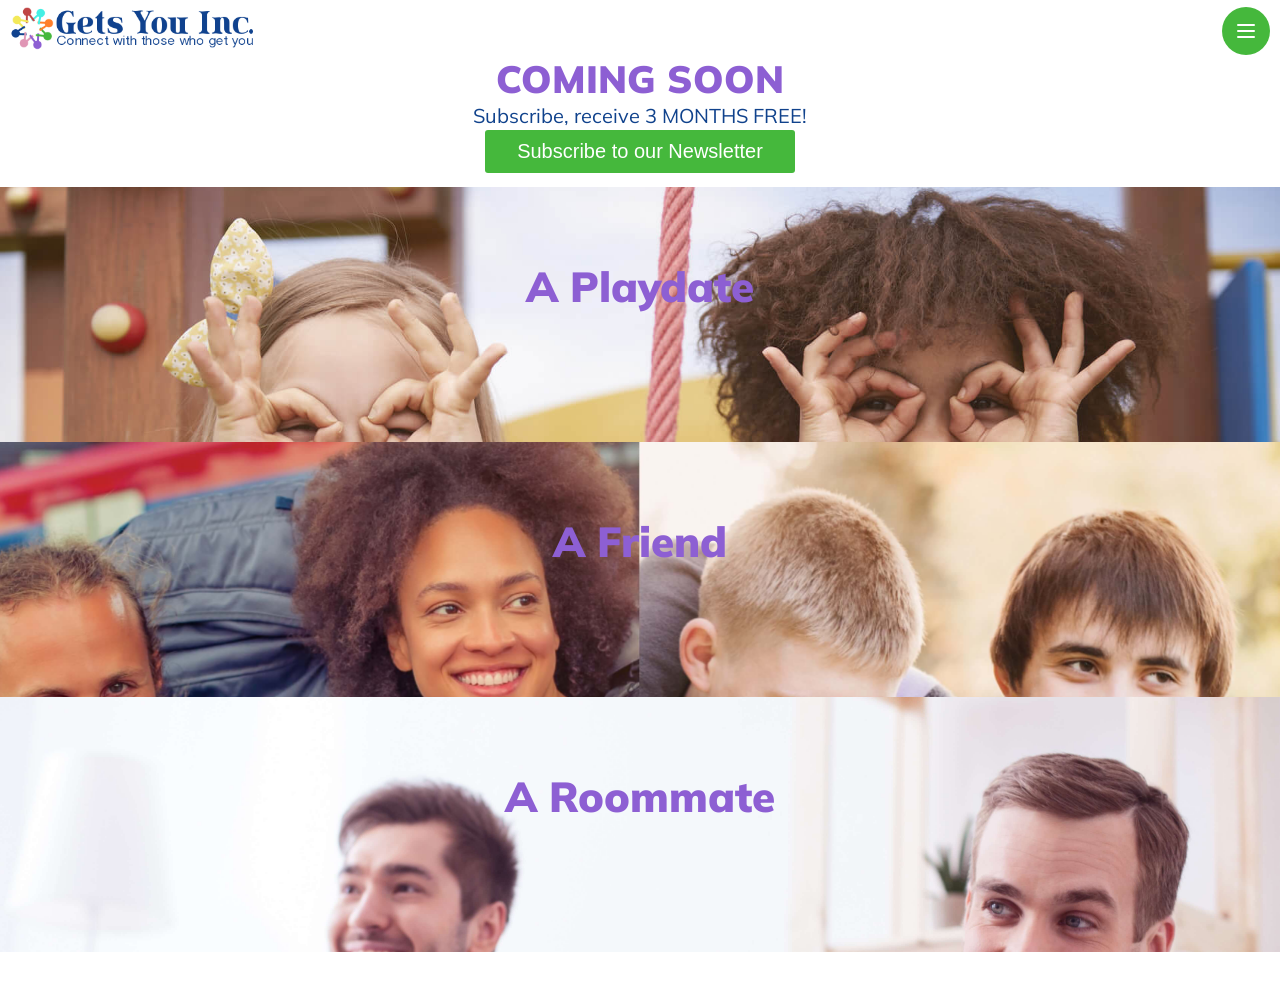
==== home.html @ 9daf820c "fixed connections link" ====
<!doctype html>
<html lang="en" class="no-js">
<head>
	<meta charset="UTF-8">
	<meta name="viewport" content="width=device-width, initial-scale=1,maxiumum-scale=1,minimum-scale=1">
	<meta name="keywords" content="connecting, matching, autism, spectrum, playmate, playdate, friendship, dating, roommate, moving">
	<meta name="description" content="Making connections with others that get you. Our algorithm matches you for playdates, friendships/dates, and roommates for either college or if you're moving out.">
	<link rel="shortcut icon" type="image/x-icon" href="img/favicon.ico">
    <link href="https://fonts.googleapis.com/css?family=Muli:700,900" rel="stylesheet" type="text/css">
    <link rel="stylesheet" href="https://cdnjs.cloudflare.com/ajax/libs/font-awesome/4.7.0/css/font-awesome.min.css">
	<link rel="stylesheet" href="css/reset.css"> <!-- CSS reset -->
	<link rel="stylesheet" href="css/style.css"> <!-- Resource style -->
    <script src="js/modernizr.js"></script> <!-- Modernizr -->
	
  	
	<title>GetsYouInc - ASD Connections</title>
</head>
<body>
	<header>
		<a href="#0" class="logo"><img src="img/logo.png" alt="Logo of 8 figures standing in a circle holding hands inward to form a star. Titled, 'Gets You Inc.' Tagline, 'Connecting you with someone that gets you.'" width="245"></a>
	
		<div class="head-title">
            <h1>COMING SOON</h1>
		</div>
		<div>
		   <p>Subscribe, receive 3 MONTHS FREE!</p>
		</div>
		<div class="subscribe">
			<button class="button button-subscribe"><a href = "https://getsusubscribe.herokuapp.com">Subscribe to our Newsletter</a></button>
		</div>
		
        <button class="nav-trigger">Menu<span aria-hidden="true" class="icon"></span></button>
		
	</header>

	<nav class="primary-nav">
		<ul>
			<li class="label">Navigation</li>
            <li><a href="pages/about.html">Our Story</a></li>
			<li><a href="pages/team.html">The Team</a></li>
			<li><a href="pages/work.html">Connections</a></li>
			<li><a href="pages/contact.html">Contact Us</a></li>
		</ul>
	</nav> <!-- .primary-nav -->
	
	<div class="projects-container">
		<ul>
			<li class="single-project">
				<div class="title">
					<h1>A Playdate</h1>
				</div> <!-- .title -->
                
				<div class="project-info">
				    <button class="scroll">Scroll down</button>
					
				    <div class="content-wrapper">
                        <article>
                            <h2>A Playdate That Gets You</h2>
						    <p>
                                One of the most difficult experiences for parents is witnessing their child not fitting in. Parents of children on the autism spectrum are familiar with this experience, sometimes due to their child withdrawing and other times due to children excluding their child. 
							</p>
							<p>
								As professionals who have many years of experience working with children on the spectrum, we can help you. We've used our extensive knowledge to design a site and create an algorithm to pair ideal playdates. Gets You Inc. will be the only site that takes your child's unique qualities into consideration before forming a match.
							</p>
							<p>
								Our hope is to provide a resource that enables you to find the benefits and joys of positive social interaction. Gets You Inc. will be here to help you find a playdate that finally gets you.
                            </p>
							<p>
							    To be kept informed of our progress and be notified of our upcoming launch, subscribe to our newsletter. We promise, we will never sell or share your info! We value your's and your child's privacies. When we're ready to launch, we'll send you a code for 3 MONTHS FREE to try Gets You Inc. We've made it easy for you to share this pre-launch invitation to try us, just click on the icons of your favorite platforms over on the right. 
							</p>	
							<p>
								Gets You Inc. is eager to assist you in finding an ideal playdate for your child.
							</p>
							<br/>
							<a href="home.html" class="back">BACK TO HOME</a>
                        </article>		
                    </div> <!-- .content-wrapper -->
                </div> <!-- .project-info -->
            </li> <!-- .single-project -->
			

            <li class="single-project">
                <div class="title">
				    <h1>A Friend</h1>
                </div> <!-- .title -->

                <div class="project-info">
				    <button class="scroll">Scroll down</button>

					<div class="content-wrapper">
                        <article>
                            <h2>A Friend That Gets You</h2>
						    <p>
							    Living on the autism spectrum can feel very lonely. It's hard to find a friend that truly understands you and your unique traits. 
							</p>
							<p>
								As professionals working with people on the spectrum, we've used our many years of experience within the community, to design a first of its kind site and created our own algorithm to pair compatable people for possible friendships.
							</p>
							<p>
								Not only will you find understanding people you can feel comfortable around, but you'll also be able to communicate with your matches live, within a secure environment. Whether you're looking for a friend to just hang out with or for a romantic relationship, Gets You Inc. is here to help you find a friend that finally gets you.
						    </p>
							<p>
							    To keep up with our progress and find out the date of our launch, plus relevant articles for the ASD community, subscribe to our newsletter. Don't worry, we respect you too much to ever share or sell your private info. Your privacy is important to us! When we get ready to launch, we'll send you a discount code for 3 MONTHS FREE to try Gets You Inc. Don't forget to select your favorite platforms to share this pre-launch deal. We've made it easy for you with the icons on the bottom right. 
							</p>	
							<p>	Gets You Inc. is excited to begin helping you find that special friend that gets you.
							</p>
							<a href="home.html" class="back">BACK TO HOME</a>
						</article>                
				    </div><!-- .content-wrapper --> 
                </div><!-- .project-info -->
			</li><!-- single-project -->


            <li class="single-project">
                <div class="title">
				    <h1>A Roommate</h1>
                </div> <!-- .title -->

                <div class="project-info">
				    <button class="scroll">Scroll down</button>

					<div class="content-wrapper">
                        <article>
                            <h2>A Roommate That Gets You</h2>
						    <p>
							    Moving out, be it for college or you're just ready for the next stage of your life, can be an exciting but anxious time for everyone. When you're on the spectrum, it has its own unique challenges. 
							</p>
							<p>
								We've used our extensive experience working with those on the spectrum to design this one-of-a-kind site. We've created an algorithm that takes into consideration what makes you, you, and pairing like minded people as possible roommates. 
							</p>
							<p>
							    You'll soon be able to easily find a roommate that gets you and to communicate live within our secure site, until you're ready to move your conversations off line. 
							</p>
							<p>
								Whether you're moving into a dorm room or a condominium close to work, Gets You Inc. will be here to help you find a roommate that gets you.
						    </p>
							<p>
							    To receive a free trial on Gets You Inc., subscribe now to our newsletter. We'll keep you updated on our progress and notify you of our launch date, plus include any articles we believe you may find interesting and relative. When we're ready to launch, we'll send you your code for 3 MONTHS FREE on Gets You Inc. We take your privacy seriously. You can rest assured, we'll never share or sell your info! Don't forget to choose your favorite platforms from the bottom right and share this exciting pre-launch offer. 
							</p>
							<p>
								Gets You Inc. is looking forward to helping you find an ideal roommate–a roommate that gets you.
							</p>
							<a href="home.html" class="back">BACK TO HOME</a>
						</article>
				    </div><!-- .content-wrapper --> 
                </div><!-- .project-info --> 
            </li><!-- single-project -->
		</ul>
    </div> <!-- .projects-container -->
	<div class="a2a_kit a2a_kit_size_32 a2a_floating_style a2a_default_style" style="bottom:0px; right:4%;"><!-- social-media -->
        <a class="a2a_button_facebook"></a>
        <a class="a2a_button_twitter"></a>
        <a class="a2a_button_google_plus"></a>
        <a class="a2a_button_pinterest"></a>
        <a class="a2a_button_email"></a>
    </div><!-- social-media -->
<script src="js/jquery-2.1.4.js" type="text/javascript"></script>
<script src="js/main.js"></script> <!-- Resource jQuery -->
<script async src="https://static.addtoany.com/menu/page.js"></script>
</body>
</html>
---- css/style.css ----
/* -------------------------------- 

Primary style

-------------------------------- */
*, *::after, *::before {
  box-sizing: border-box;
}

html {
  font-size: 62.5%;
}

body {
  font-size: 2rem;
  font-family: "Muli", sans-serif;
  color: #10428c;
  background-color: #fff;
  padding-top: 50px;
  text-align: center;
}

html, body {
  height: 100%;
}

a {
  color: #fff;
  text-decoration: none;
}

button {
  border: none;
  outline: none;
  cursor: pointer;
}

/* -------------------------------- 

 Header

-------------------------------- */
.logo, .nav-trigger {
  position: absolute;
  z-index: 3;
}
.logo {
  top: 7px;
  left: 10px;
  cursor: pointer;
  -webkit-transition: opacity 0.3s, visibility 0.3s;
  -moz-transition: opacity 0.3s, visibility 0.3s;
  transition: opacity 0.3s, visibility 0.3s;
}
.logo.project-open {
  opacity: 0;
  visibility: hidden;
}
.nav-trigger {
  top: 7px;
  right: 10px;
  height: 48px;
  width: 48px;
  border-radius: 50%;
  background-color: #45b83c;
  -webkit-transition: background 0.2s;
  -moz-transition: background 0.2s;
  transition: background 0.2s;
  /*image replacement*/
  overflow: hidden;
  text-indent: 100%;
  white-space: nowrap;
  color: transparent;
}
.nav-trigger .icon,
.nav-trigger .icon::before,
.nav-trigger .icon::after {
  /*icon created in CSS*/
  position: absolute;
  background-color: #fff;
  border-radius: 2px;
  /*force Hardware Acceleration in WebKit*/
  -webkit-transform: translateZ(0);
  -moz-transform: translateZ(0);
  -ms-transform: translateZ(0);
  -o-transform: translateZ(0);
  transform: translateZ(0);
  -webkit-backface-visibility: hidden;
  backface-visibility: hidden;
}
.no-touch .nav-trigger:hover {
  background-color: #cfffcc;
}
.nav-trigger .icon {
  /*middle line of the menu icon*/
  display: inline-block;
  width: 18px;
  height: 2px;
  left: 50%;
  top: 50%;
  bottom: auto;
  right: auto;
  -webkit-transform: translateX(-50%) translateY(-50%);
  -moz-transform: translateX(-50%) translateY(-50%);
  -ms-transform: translateX(-50%) translateY(-50%);
  -o-transform: translateX(-50%) translateY(-50%);
  transform: translateX(-50%) translateY(-50%);
  -webkit-transition: -webkit-transform 0.3s, background-color 0.3s;
  -moz-transition: -moz-transform 0.3s, background-color 0.3s;
  transition: transform 0.3s, background-color 0.3s;
}
.nav-trigger .icon::before, .nav-trigger .icon::after {
  /*upper and lower lines of the menu icon*/
  content: '';
  top: 0;
  right: 0;
  width: 100%;
  height: 100%;
  -webkit-transition: -webkit-transform 0.3s;
  -moz-transition: -moz-transform 0.3s;
  transition: transform 0.3s;
}
.nav-trigger .icon::before {
  -webkit-transform: translateY(-6px);
  -moz-transform: translateY(-6px);
  -ms-transform: translateY(-6px);
  -o-transform: translateY(-6px);
  transform: translateY(-6px);
}
.nav-trigger .icon::after {
  -webkit-transform: translateY(6px);
  -moz-transform: translateY(6px);
  -ms-transform: translateY(6px);
  -o-transform: translateY(6px);
  transform: translateY(6px);
}
.nav-trigger.project-open .icon {
  /*user selects a projects - transform the icon into a 'X'*/
  background-color: rgba(255, 255, 255, 0);
}
.nav-trigger.project-open .icon::before, .nav-trigger.project-open .icon::after {
  background-color: #fff;
}
.nav-trigger.project-open .icon::before {
  -webkit-transform: translateY(0) rotate(45deg);
  -moz-transform: translateY(0) rotate(45deg);
  -ms-transform: translateY(0) rotate(45deg);
  -o-transform: translateY(0) rotate(45deg);
  transform: translateY(0) rotate(45deg);
}
.nav-trigger.project-open .icon::after {
  -webkit-transform: translateY(0) rotate(-45deg);
  -moz-transform: translateY(0) rotate(-45deg);
  -ms-transform: translateY(0) rotate(-45deg);
  -o-transform: translateY(0) rotate(-45deg);
  transform: translateY(0) rotate(-45deg);
}
.nav-trigger.nav-open .icon {
  /* user opens the navigation - transform the icon into an arrow */
  -webkit-transform: translateY(-50%) translateX(-50%) rotate(90deg);
  -moz-transform: translateY(-50%) translateX(-50%) rotate(90deg);
  -ms-transform: translateY(-50%) translateX(-50%) rotate(90deg);
  -o-transform: translateY(-50%) translateX(-50%) rotate(90deg);
  transform: translateY(-50%) translateX(-50%) rotate(90deg);
}
.nav-trigger.nav-open .icon::after {
  -webkit-transform: translateX(-5px) translateY(3px) rotate(45deg) scaleX(0.5);
  -moz-transform: translateX(-5px) translateY(3px) rotate(45deg) scaleX(0.5);
  -ms-transform: translateX(-5px) translateY(3px) rotate(45deg) scaleX(0.5);
  -o-transform: translateX(-5px) translateY(3px) rotate(45deg) scaleX(0.5);
  transform: translateX(-5px) translateY(3px) rotate(45deg) scaleX(0.5);
}
.nav-trigger.nav-open .icon::before {
  -webkit-transform: translateX(-5px) translateY(-3px) rotate(-45deg) scaleX(0.5);
  -moz-transform: translateX(-5px) translateY(-3px) rotate(-45deg) scaleX(0.5);
  -ms-transform: translateX(-5px) translateY(-3px) rotate(-45deg) scaleX(0.5);
  -o-transform: translateX(-5px) translateY(-3px) rotate(-45deg) scaleX(0.5);
  transform: translateX(-5px) translateY(-3px) rotate(-45deg) scaleX(0.5);
}
.head-title h1 {
  position: relative;
  top: 10px;
  margin: auto;
  margin-bottom: 18px;
  display: block;
  z-index: 1;
  color: #8d5fd3;
  font-family: "Muli", sans-serif;
  font-size: 1.9em;
  font-weight: 900;
  text-align: center;
}

/*-----------------------------

Subscribe

------------------------------*/
.subscribe {
	margin-bottom: 10px;
}

.button-subscribe {
    background-color: #45b83c; /* Green */
    border: none;
	border-radius: .3rem;
    padding: 10px 32px;
    text-align: center;
    text-decoration: none;
    display: inline-block;
    font-size: 20px;
    margin: 4px 2px;
    cursor: pointer;
    -webkit-transition-duration: 0.4s; /* Safari */
    transition-duration: 0.4s;
}


.button-subscribe:hover {
    box-shadow: 0 12px 16px 0 rgba(0,0,0,0.24),0 17px 50px 0 rgba(0,0,0,0.19);
}

/* -------------------------------- 

 Navigation

-------------------------------- */
.primary-nav {
  position: absolute;
  z-index: 1;
  top: 60;
  left: 0;
  /*height = (100% - 9%) - 9% is the space taken by the projects when the navigation is open*/
  height: 91%;
  width: 100%;
  overflow: auto;
  text-align: center;
  opacity: 0;
  -webkit-transition: opacity 0s 0.4s;
  -moz-transition: opacity 0s 0.4s;
  transition: opacity 0s 0.4s;
  /* vertically align its content */
  display: table;
}
.primary-nav ul {
  /*vertically align inside nav*/
  display: block;
  vertical-align: middle;
  -webkit-transform: translateY(50px);
  -moz-transform: translateY(50px);
  -ms-transform: translateY(50px);
  -o-transform: translateY(50px);
  transform: translateY(50px);
  -webkit-transition: -webkit-transform 0.4s;
  -moz-transition: -moz-transform 0.4s;
  transition: transform 0.4s;
}
.primary-nav a {
  display: inline-block;
  padding: .4em 1em;
  border-radius: 4px;
  -webkit-transition: background 0.2s;
  -moz-transition: background 0.2s;
  transition: background 0.2s;
  color: #10428c;
  font-family: "Muli", sans-serif;
  font-size: 2rem;
  font-weight: 700;
  -webkit-font-smoothing: antialiased;
  -moz-osx-font-smoothing: grayscale;
}
.no-touch .primary-nav a:hover {
  background-color: #f5f5f5;
}
.primary-nav .label {
  position: relative;
  margin: 2em 0 2em;
  color: #10428c;
  text-transform: uppercase;
  font-weight: 900;
  font-size: 2.5rem;
  letter-spacing: 1px;
}
.primary-nav .label::after {
  /* line below .label*/
  content: '';
  position: absolute;
  left: 50%;
  right: auto;
  -webkit-transform: translateX(-50%);
  -moz-transform: translateX(-50%);
  -ms-transform: translateX(-50%);
  -o-transform: translateX(-50%);
  transform: translateX(-50%);
  bottom: -15px;
  height: 1px;
  width: 40px;
  background-color: currentColor;
}
.primary-nav.nav-open {
  opacity: 1;
  -webkit-transition: opacity 0s;
  -moz-transition: opacity 0s;
  transition: opacity 0s;
}
.primary-nav.nav-open ul {
  -webkit-transform: translateY(0);
  -moz-transform: translateY(0);
  -ms-transform: translateY(0);
  -o-transform: translateY(0);
  transform: translateY(0);
}
@media only screen and (min-width: 1170px) {
  .primary-nav a {
    font-size: 2rem;
  }
}

/* -------------------------------- 

 Projects

-------------------------------- */
.projects-container {
  height: 90%;
  width: 100vw;
  position: relative;
  overflow: hidden;
}
.projects-container .single-project {
  position: absolute;
  z-index: 2;
  top: 0px;
  left: 0px;
  height: 100%;
  width: 100%;
  cursor: pointer;
  -webkit-transition: -webkit-transform 0.4s;
  -moz-transition: -moz-transform 0.4s;
  transition: transform 0.4s;
  /*force hardware acceleration*/
  -webkit-backface-visibility: hidden;
  backface-visibility: hidden;
  -webkit-transform: translateZ(0);
  -moz-transform: translateZ(0);
  -ms-transform: translateZ(0);
  -o-transform: translateZ(0);
  transform: translateZ(0);
}
.projects-container .single-project:nth-of-type(2) {
  -webkit-transform: translateY(33.3333333333%);
  -moz-transform: translateY(33.3333333333%);
  -ms-transform: translateY(33.3333333333%);
  -o-transform: translateY(33.3333333333%);
  transform: translateY(33.3333333333%);
}
.projects-container .single-project:nth-of-type(3) {
  -webkit-transform: translateY(66.6666666667%);
  -moz-transform: translateY(66.6666666667%);
  -ms-transform: translateY(66.6666666667%);
  -o-transform: translateY(66.6666666667%);
  transform: translateY(66.6666666667%);
}
.projects-container .single-project.selected {
  /*selected project*/
  cursor: auto;
  -webkit-transform: translateY(0);
  -moz-transform: translateY(0);
  -ms-transform: translateY(0);
  -o-transform: translateY(0);
  transform: translateY(0);
}
.projects-container .single-project.selected ~ li {
  /*hide siblings projects*/
  -webkit-transform: translateY(100%);
  -moz-transform: translateY(100%);
  -ms-transform: translateY(100%);
  -o-transform: translateY(100%);
  transform: translateY(100%);
}
.projects-container.nav-open .single-project {
  box-shadow: 0 0 30px rgba(0, 0, 0, 0.5);
  -webkit-transform: translateY(91%);
  -moz-transform: translateY(91%);
  -ms-transform: translateY(91%);
  -o-transform: translateY(91%);
  transform: translateY(91%);
}
.projects-container.nav-open .single-project:nth-of-type(2) {
  -webkit-transform: translateY(94%);
  -moz-transform: translateY(94%);
  -ms-transform: translateY(94%);
  -o-transform: translateY(94%);
  transform: translateY(94%);
}
.projects-container.nav-open .single-project:nth-of-type(3) {
  -webkit-transform: translateY(97%);
  -moz-transform: translateY(97%);
  -ms-transform: translateY(97%);
  -o-transform: translateY(97%);
  transform: translateY(97%);
}
.projects-container.nav-open:hover .single-project {
  -webkit-transform: translateY(88%);
  -moz-transform: translateY(88%);
  -ms-transform: translateY(88%);
  -o-transform: translateY(88%);
  transform: translateY(88%);
}
.projects-container.nav-open:hover .single-project:nth-of-type(2) {
  -webkit-transform: translateY(92%);
  -moz-transform: translateY(92%);
  -ms-transform: translateY(92%);
  -o-transform: translateY(92%);
  transform: translateY(92%);
}
.projects-container.nav-open:hover .single-project:nth-of-type(3) {
  -webkit-transform: translateY(96%);
  -moz-transform: translateY(96%);
  -ms-transform: translateY(96%);
  -o-transform: translateY(96%);
  transform: translateY(96%);
}

.title {
  position: relative;
  z-index: 1;
  height: 33.333333333%;
  width: 100vw;
  text-align: center;
  /* vertical align its content */
  display: block;
}
.title::before {
  /*background image*/
  content: '';
  position: absolute;
  top: 0;
  left: 0;
  height: 300%;
  width: 100vw;
  background-position: center center;
  background-repeat: no-repeat;
}
.title::after {
  /*line below title - visible on hover*/
  content: '';
  position: absolute;
  left: 50%;
  top: 62%;
  -webkit-transform: translateX(-50%) translateY(-50%) scaleX(0);
  -moz-transform: translateX(-50%) translateY(-50%) scaleX(0);
  -ms-transform: translateX(-50%) translateY(-50%) scaleX(0);
  -o-transform: translateX(-50%) translateY(-50%) scaleX(0);
  transform: translateX(-50%) translateY(-50%) scaleX(0);
  height: 5px;
  width: 130px;
  background-color: #8d5fd3;
  -webkit-transition: -webkit-transform 0.2s;
  -moz-transition: -moz-transform 0.2s;
  transition: transform 0.2s;
}
.single-project:nth-of-type(1) .title {
  background-color: #e8b85a;
}
.single-project:nth-of-type(1) .title::before {
  background-image: url(../img/img-1.jpg);
}
.single-project:nth-of-type(2) .title {
  background-color: #798eab;
}
.single-project:nth-of-type(2) .title::before {
  background-image: url(../img/Collage_Fotor.jpg);
}
.single-project:nth-of-type(3) .title {
  background-color: #fafffc;
}
.single-project:nth-of-type(3) .title::before {
  background-image: url(../img/img3_Fotor.jpg);
}
.single-project:nth-of-type(1) .title::before, .single-project:nth-of-type(2) .title::before, .single-project:nth-of-type(3) .title::before {
  background-size: cover;
}

.title h1 {
  position: relative;
  top: 25%;
  padding: 1.5rem;
  z-index: 1;
  font-size: 4.2rem;
  font-weight: 900;
  color: #8d5fd3;
  font-family: "Muli", sans-serif;
  /*vertical align inside .title*/
  display: block;
  vertical-align: middle;
  -webkit-transition: -webkit-transform 0.4s;
  -moz-transition: -moz-transform 0.4s;
  transition: transform 0.4s;
  /*force hardware acceleration*/
  -webkit-backface-visibility: hidden;
  backface-visibility: hidden;
  -webkit-transform: translateZ(0);
  -moz-transform: translateZ(0);
  -ms-transform: translateZ(0);
  -o-transform: translateZ(0);
  transform: translateZ(0);
}
.no-touch .title:hover::after {
  -webkit-transform: translateX(-50%) translateY(-50%) scaleX(1);
  -moz-transform: translateX(-50%) translateY(-50%) scaleX(1);
  -ms-transform: translateX(-50%) translateY(-50%) scaleX(1);
  -o-transform: translateX(-50%) translateY(-50%) scaleX(1);
  transform: translateX(-50%) translateY(-50%) scaleX(1);
}
.no-touch .selected .title:hover::after {
  -webkit-transition: -webkit-transform 0s;
  -moz-transition: -moz-transform 0s;
  transition: transform 0s;
  -webkit-transform: translateX(-50%) translateY(-50%) scaleX(0);
  -moz-transform: translateX(-50%) translateY(-50%) scaleX(0);
  -ms-transform: translateX(-50%) translateY(-50%) scaleX(0);
  -o-transform: translateX(-50%) translateY(-50%) scaleX(0);
  transform: translateX(-50%) translateY(-50%) scaleX(0);
}
.selected .title h2 {
  /*vertically center h2 in the full-height image*/
  -webkit-transform: translateY(100%);
  -moz-transform: translateY(100%);
  -ms-transform: translateY(100%);
  -o-transform: translateY(100%);
  transform: translateY(100%);
}
@media only screen and (min-width: 1170px) {
  .title h2 {
    font-size: 3.8rem;
  }
}
.project-info {
  position: absolute;
  z-index: 2;
  top: 0;
  left: 0;
  width: 100%;
  height: 100%;
  overflow: auto;
  opacity: 0;
  visibility: hidden;
  -webkit-transition: opacity 0.4s, visibility 0.4s;
  -moz-transition: opacity 0.4s, visibility 0.4s;
  transition: opacity 0.4s, visibility 0.4s;
}
.project-info::before {
  /*use to push the .content-wrapper below the intro project image*/
  content: '';
  display: block;
  height: 100%;
  width: 100%;
  pointer-events: none;
}
.project-info .content-wrapper {
  position: relative;
  z-index: 2;
  padding: 2.5em 0 3em 0;
  background-color: #fff;
}
.project-info .content-wrapper > * {
  width: 90%;
  max-width: 800px;
  margin: 0 auto;
  color: #10428c;
}
.project-info .content-wrapper article h2 {
  position: relative;
  z-index: 1;
  font-size: 3.5rem;
  text-align: center;
  padding: 8rem 0 2rem 0;
  font-weight: 700;
}
.project-info .content-wrapper article p {
  font-size: 2rem;
  line-height: 3rem;
  text-align: left;
  padding: 1.7rem;
}
.selected .project-info {
  -webkit-overflow-scrolling: touch;
  opacity: 1;
  visibility: visible;
  -webkit-transition: opacity 0s, visibility 0s;
  -moz-transition: opacity 0s, visibility 0s;
  transition: opacity 0s, visibility 0s;
}
.project-info.has-boxshadow .content-wrapper {
  /* add a box-shadow while scrolling over the background image */
  box-shadow: 0 -5px 30px rgba(0, 0, 0, 0.2);
}
@media only screen and (min-width: 1170px) {
  .project-info .content-wrapper {
    padding: 4em 0;
  }
  .project-info .content-wrapper p {
    font-size: 1.5rem;
  }
}

.scroll {
  /*scroll down arrow*/
  position: fixed;
  z-index: 1;
  top: 18%;
  left: 50%;
  right: auto;
  -webkit-transform: translateX(-50%);
  -moz-transform: translateX(-50%);
  -ms-transform: translateX(-50%);
  -o-transform: translateX(-50%);
  transform: translateX(-50%);
  height: 48px;
  width: 48px;
  /*replace text with image*/
  text-indent: 100%;
  overflow: hidden;
  white-space: nowrap;
  color: transparent;
  background: transparent url(../img/arrow.svg) no-repeat center center;
  opacity: 0;
  visibility: hidden;
  -webkit-transition: opacity 0.4s, visibility 0.4s;
  -moz-transition: opacity 0.4s, visibility 0.4s;
  transition: opacity 0.4s, visibility 0.4s;
}
.project-open .scroll {
  opacity: 1;
  visibility: visible;
  -webkit-animation: translate 1s 0.2s;
  -moz-animation: translate 1s 0.2s;
  animation: translate 1s 0.2s;
  -webkit-animation-iteration-count: 15;
  -moz-animation-iteration-count: 15;
  animation-iteration-count: 15;
}
.project-open .has-boxshadow .scroll {
  opacity: 0;
  visibility: hidden;
}


@-webkit-keyframes translate {
  0% {
    -webkit-transform: translateX(-50%);
  }
  50% {
    -webkit-transform: translateY(10px) translateX(-50%);
  }
  100% {
    -webkit-transform: translateX(-50%);
  }
}
@-moz-keyframes translate {
  0% {
    -moz-transform: translateX(-50%);
  }
  50% {
    -moz-transform: translateY(10px) translateX(-50%);
  }
  100% {
    -moz-transform: translateX(-50%);
  }
}
@keyframes translate {
  0% {
    -webkit-transform: translateX(-50%);
    -moz-transform: translateX(-50%);
    -ms-transform: translateX(-50%);
    -o-transform: translateX(-50%);
    transform: translateX(-50%);
  }
  50% {
    -webkit-transform: translateY(10px) translateX(-50%);
    -moz-transform: translateY(10px) translateX(-50%);
    -ms-transform: translateY(10px) translateX(-50%);
    -o-transform: translateY(10px) translateX(-50%);
    transform: translateY(10px) translateX(-50%);
  }
  100% {
    -webkit-transform: translateX(-50%);
    -moz-transform: translateX(-50%);
    -ms-transform: translateX(-50%);
    -o-transform: translateX(-50%);
    transform: translateX(-50%);
  }
}
/*pages*/
.page-wrapper, .content-wrapper {
  position: relative;
  z-index: 2;
  background-color: #fff;  
}
.page-wrapper, content-wrapper > * {
  width: 90%;
  max-width: 800px;
  margin: 0 auto;
  color: #10428c;  
}
.page-wrapper article h2, .content-wrapper article h2, main h2{
  z-index: 1;
  color: #10428c;
  font-family: "Muli", sans-serif;
  font-weight: 700;
  font-size: 3.5rem;
  text-align: center;
  padding-top: 2rem;
  padding-bottom: 2rem;
}
.page-wrapper article p, .content-wrapper article p {
  margin-bottom: 1.7rem;
  font-family: "Muli", sans-serif;
  font-size: 2rem;
  line-height: 3.2rem;
  text-align: left;
  padding: 1.7rem;
}

/* back button */
.back {
  background: #45b83c;
  border-radius: 0.3rem;
  border: none;
  color: #fff;
  padding: 12px 32px; 
  text-align: center;
  text-decoration: none;
  display: inline-block;
  font-size: 16px;
  cursor: pointer;
}


/*Modals should cover the whole screen, but be hidden by default.

When we click a link to #ModalName, #ModalName becomes the :target element and we can use this selector to give it new styles, like display:block;

Notice our "Close" links have an href of "#", which means none of our modals are now the :target. They will now all fall back to the basic .modal styling.

*/
article .back1page {
  background: #fff;
  border-radius: 0.3rem;
  border: none;
  color: #10428c;
  padding: 12px 32px; 
  text-align: center;
  text-decoration: none;
  display: block;
  font-size: 16px;
  font-weight:700;
  cursor: pointer;
  width: 110px;
  margin: 20px auto;
  position: absolute;
  left: 40%;
}
.modal {
	position: absolute;
	top: 0;
	left: 0;
	bottom: 0;
	right: 0;
	display: none;
	opacity: 0;
	overflow: scroll;
	width: 100%;
}
.modal:target {
	display: block;
	z-index: 2;
	opacity: 1;
}
.popup:target ~ .content {
	overflow: hidden;
}

.modal-open,
.modal-open:hover {
	display: block;
	margin: 1em auto;
	padding: 1.5em 1em;
	border: none;
	font-size: 1em;
	text-align: center;
	text-decoration: none;
	color: #10428c;
	box-shadow: 0 0 10px 1px #ccc;
}

.modal-title {
	font-size: 2em;
	font-weight: 100;
	color: #eee;
	margin: 80px auto 30px auto;
}
.modal-description {
	padding: 1em;
	font-size: 1em;
	letter-spacing: 0.1em;
	color: #eee;
	margin: 0 auto;
}

.bg--blue {
	background-color: #10428c;
}
.bg--purple {
	background-color: #8d5fd3;
}
.bg--red {
	background-color: #c04545;
}
.bg--green {
	background-color: #45b83c;
}


figure.overlay{
	position: relative;
	float: left;
	margin: 10px 1%;
	min-width: 220px;
	max-width: 380px;
	max-height: 380px;
	width: 100%;
	overflow: hidden;
	text-align: center;
}

/* make a smooth transition when hover over image */
figure.overlay * {
	-webkit-transition: all 0.35s ease-in-out;
	transition: all .35s ease-in-out;
}

figure.overlay img{
	opacity: 0.3;
	max-width: 100%;
	position: relative;
}

figure.overlay figcaption{
	position: absolute;
	top: 70%;
	left: 30px;
	right: 30px;
}

figure.overlay figcaption h3{
	font-size: .9em;
	top: 50%;
	letter-spacing: -.5px;
	color: #fff;
	text-transform: uppercase;
	padding: 10px 0px;
	margin: 0;
	font-weight: 400;
}

figure.overlay figcaption h3 span{
	font-size: .8em;
}
/* lines above and below the figcaptions */
figure.overlay figcaption:before, figure.overlay figcaption:after{
	background-color: rgba(255, 255, 255, 0.8);
	width: 100%;
	height: 2px;
	position: absolute;
	content: "";
	display: block;
}

figure.overlay figcaption:before{
	left: 0;
	top: 0;
}

figure.overlay figcaption:after{
	bottom: 0;
	right: 0;
}

figure.overlay.blue{
	background: #10428c;
}

figure.overlay.purple{
	background: #8d5fd3;
}

figure.overlay.red{
	background: #c04545;
}

figure.overlay.green{
	background: #45b83c;
}

/* code to make the images links */
figure.overlay a{
	left: 0;
	right: 0;
	top: 0;
	bottom: 0;
	position: absolute;
}

/* when you hover, overlay disappears */
figure.overlay:hover img, figure.overlay.hover img{
	opacity: 1;
}


figure.overlay:hover figcaption:before,
figure.overlay.hover figcaption:before,
figure.overlay:hover figcaption:after,
figure.overlay.hover figcaption:after{
	width: 200%;
}


.no-js .primary-nav ul {
  display: block;
  padding-left: calc(5% + 60px);
  float: right;
  -webkit-transform: translateY(0);
  -moz-transform: translateY(0);
  -ms-transform: translateY(0);
  -o-transform: translateY(0);
  transform: translateY(0);
}
.no-js .primary-nav ul::after {
  clear: both;
  content: "";
  display: table;
}
.no-js .primary-nav li {
  display: inline-block;
  float: left;
  margin-top: 1.4em;
}
.no-js .primary-nav li.label {
  display: none;
}
.no-js .primary-nav a {
  font-size: 1.6em;
}
.no-js .projects-container {
  height: auto;
}
.no-js .projects-container .single-project {
  position: relative;
  -webkit-transform: translateY(0);
  -moz-transform: translateY(0);
  -ms-transform: translateY(0);
  -o-transform: translateY(0);
  transform: translateY(0);
  top: 0;
  cursor: auto;
}
.no-js .projects-container .title {
  height: 300px;
}
.no-js .projects-container .title::before {
  height: 300px;
}
.no-js .projects-container h2 {
  -webkit-transform: translateY(0);
  -moz-transform: translateY(0);
  -ms-transform: translateY(0);
  -o-transform: translateY(0);
  transform: translateY(0);
}
.no-js .projects-container h2::after {
  display: none;
}
.no-js .project-info {
  position: relative;
  height: auto;
  top: 0;
  -webkit-transform: translateY(0);
  -moz-transform: translateY(0);
  -ms-transform: translateY(0);
  -o-transform: translateY(0);
  transform: translateY(0);
  opacity: 1;
  visibility: visible;
}
.no-js .project-info .content-wrapper {
  margin-top: 0;
}
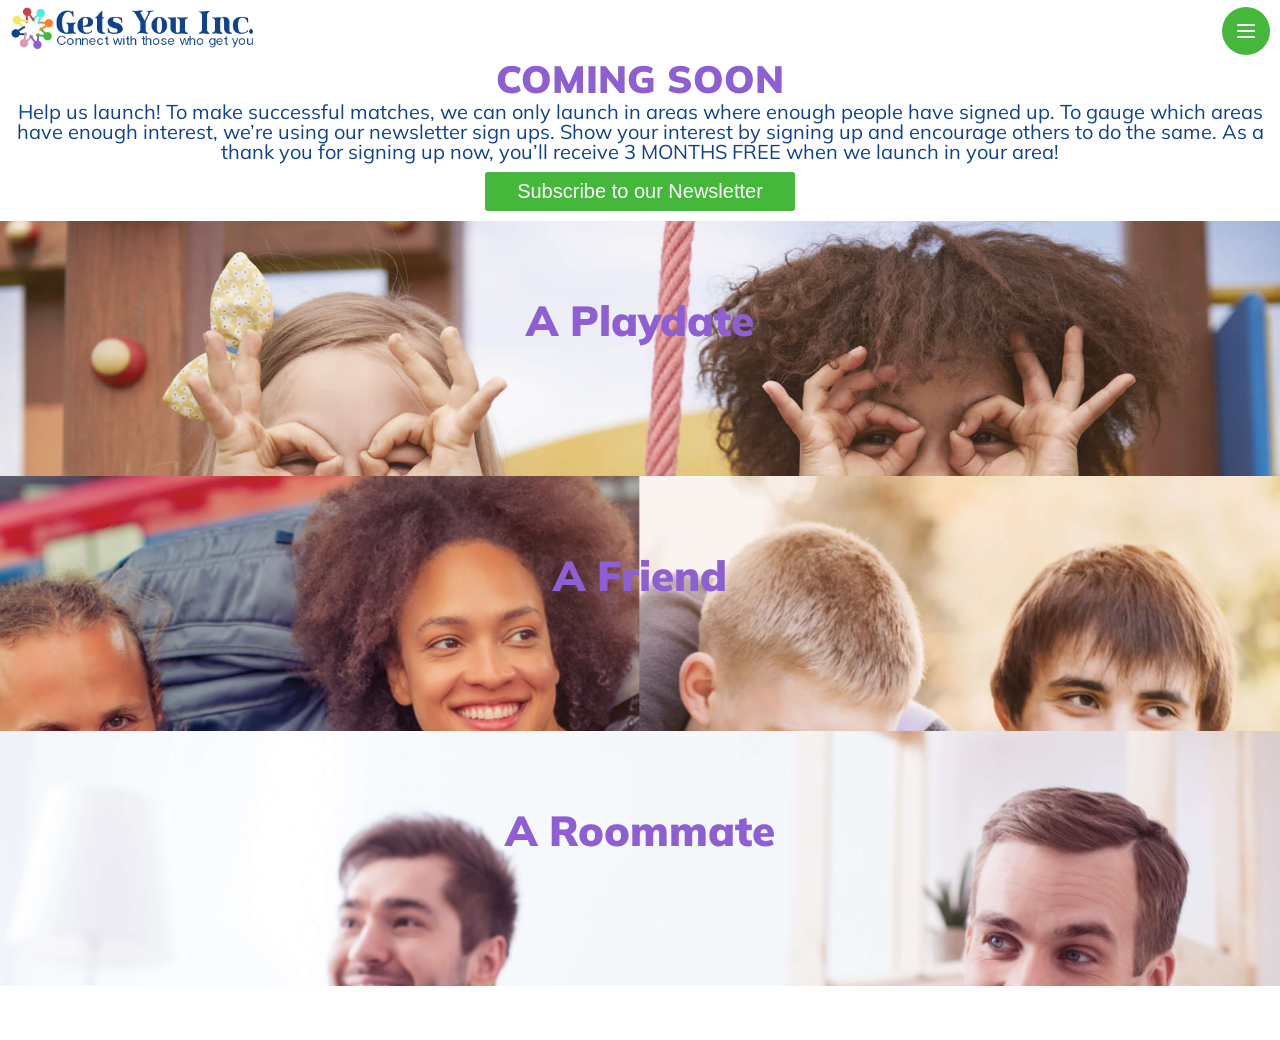
==== commit a223ea5e: "change css and comments for subscribe heading" ====
--- a/home.html
+++ b/home.html
@@ -4,7 +4,7 @@
 	<meta charset="UTF-8">
 	<meta name="viewport" content="width=device-width, initial-scale=1,maxiumum-scale=1,minimum-scale=1">
 	<meta name="keywords" content="connecting, matching, autism, spectrum, playmate, playdate, friendship, dating, roommate, moving">
-	<meta name="description" content="Making connections with others that get you. Our algorithm matches you for playdates, friendships/dates, and roommates for either college or if you're moving out.">
+	<meta name="description" content="Our algorithm matches individuals on the austism spectrum with playdates, friends/dates, and roommates. We help you connect with those who get you.">
 	<link rel="shortcut icon" type="image/x-icon" href="img/favicon.ico">
     <link href="https://fonts.googleapis.com/css?family=Muli:700,900" rel="stylesheet" type="text/css">
     <link rel="stylesheet" href="https://cdnjs.cloudflare.com/ajax/libs/font-awesome/4.7.0/css/font-awesome.min.css">
@@ -22,8 +22,9 @@
 		<div class="head-title">
             <h1>COMING SOON</h1>
 		</div>
-		<div>
-		   <p>Subscribe, receive 3 MONTHS FREE!</p>
+		<div class=“head-explain”>
+		  <p>Help us launch! To make successful matches, we can only launch in areas where enough people have signed up. To gauge which areas have enough interest, we’re using our newsletter sign ups. Show your interest by signing up and encourage others to do the same. As a thank you for signing up now, you’ll receive 3 MONTHS FREE when we launch in your area! 
+		  </p>
 		</div>
 		<div class="subscribe">
 			<button class="button button-subscribe"><a href = "https://getsusubscribe.herokuapp.com">Subscribe to our Newsletter</a></button>
@@ -129,7 +130,7 @@
 								We've used our extensive experience working with those on the spectrum to design this one-of-a-kind site. We've created an algorithm that takes into consideration what makes you, you, and pairing like minded people as possible roommates. 
 							</p>
 							<p>
-							    You'll soon be able to easily find a roommate that gets you and to communicate live within our secure site, until you're ready to move your conversations off line. 
+							    You'll soon be able to easily find a roommate that gets you and to communicate live within our secure site, until you're ready to move your conversations off-line. 
 							</p>
 							<p>
 								Whether you're moving into a dorm room or a condominium close to work, Gets You Inc. will be here to help you find a roommate that gets you.
--- a/css/style.css
+++ b/css/style.css
@@ -181,7 +181,7 @@
   position: relative;
   top: 10px;
   margin: auto;
-  margin-bottom: 18px;
+  margin-bottom: 14px;
   display: block;
   z-index: 1;
   color: #8d5fd3;
@@ -191,20 +191,28 @@
   text-align: center;
 }
 
+.head-explain p {
+  max-width: 800px;
+  margin: auto;
+  font-size: .6em;
+  line-height: 1.3;
+}
+
 /*-----------------------------
 
 Subscribe
 
 ------------------------------*/
 .subscribe {
-	margin-bottom: 10px;
+	margin-top: 6px;
+	margin-bottom: 6px;
 }
 
 .button-subscribe {
-    background-color: #45b83c; /* Green */
+    background-color: #45b83c ; /* Green */
     border: none;
-	border-radius: .3rem;
-    padding: 10px 32px;
+    border-radius: .3rem;
+    padding: 8px 32px;
     text-align: center;
     text-decoration: none;
     display: inline-block;
@@ -333,7 +341,7 @@
   top: 0px;
   left: 0px;
   height: 100%;
-  width: 100%;
+  width: 99vw;
   cursor: pointer;
   -webkit-transition: -webkit-transform 0.4s;
   -moz-transition: -moz-transform 0.4s;
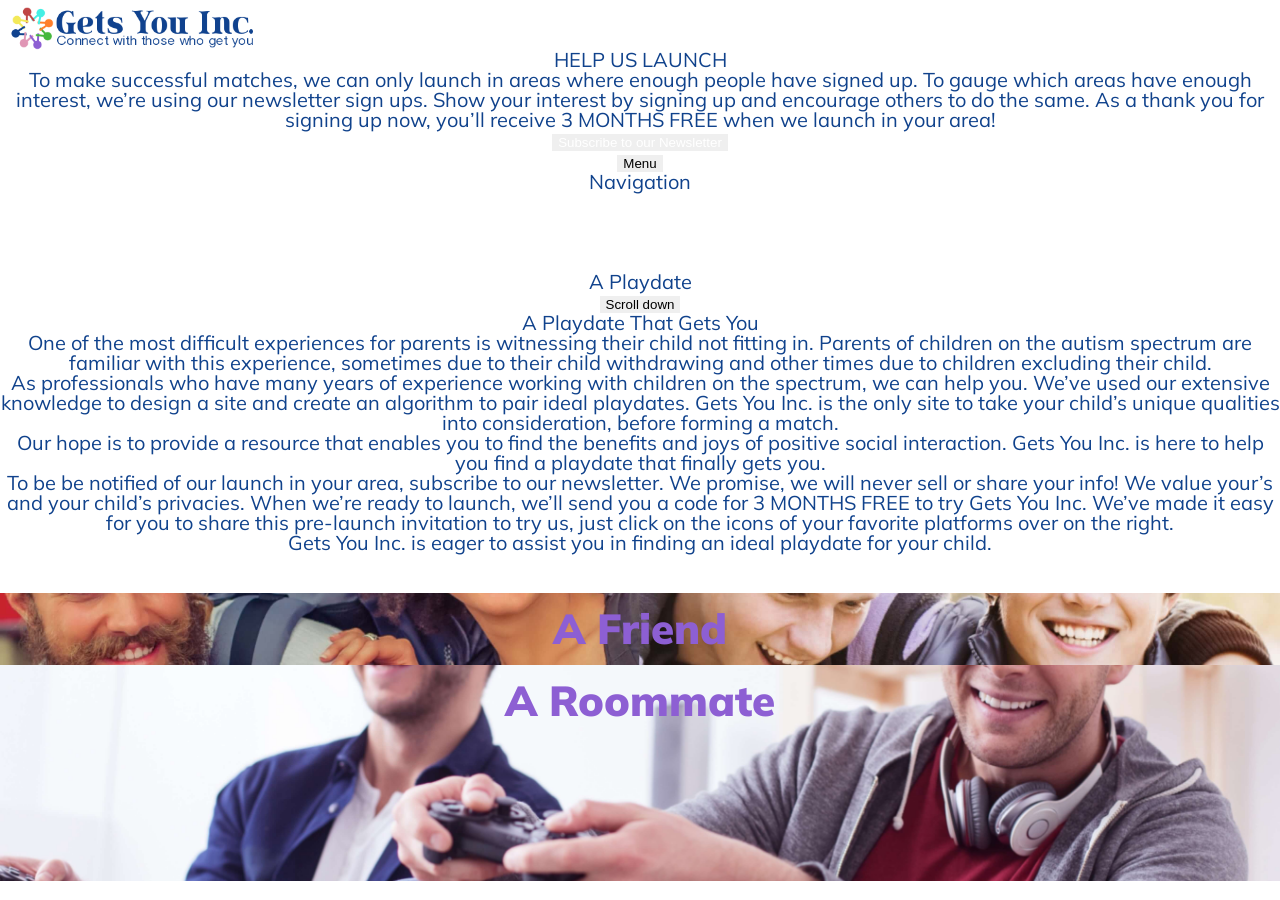
==== commit f57fc331: "correction" ====
--- a/home.html
+++ b/home.html
@@ -5,6 +5,8 @@
 	<meta name="viewport" content="width=device-width, initial-scale=1,maxiumum-scale=1,minimum-scale=1">
 	<meta name="keywords" content="connecting, matching, autism, spectrum, playmate, playdate, friendship, dating, roommate, moving">
 	<meta name="description" content="Our algorithm matches individuals on the austism spectrum with playdates, friends/dates, and roommates. We help you connect with those who get you.">
+	<meta name="google-site-verification" content="wWS8jaY9TCCf4JEFb7dflRlG07UkhD0gkKArxJwVW4M" />
+	
 	<link rel="shortcut icon" type="image/x-icon" href="img/favicon.ico">
     <link href="https://fonts.googleapis.com/css?family=Muli:700,900" rel="stylesheet" type="text/css">
     <link rel="stylesheet" href="https://cdnjs.cloudflare.com/ajax/libs/font-awesome/4.7.0/css/font-awesome.min.css">
@@ -19,65 +21,65 @@
 	<header>
 		<a href="#0" class="logo"><img src="img/logo.png" alt="Logo of 8 figures standing in a circle holding hands inward to form a star. Titled, 'Gets You Inc.' Tagline, 'Connecting you with someone that gets you.'" width="245"></a>
 	
-		<div class="head-title">
-            <h1>COMING SOON</h1>
-		</div>
-		<div class=“head-explain”>
-		  <p>Help us launch! To make successful matches, we can only launch in areas where enough people have signed up. To gauge which areas have enough interest, we’re using our newsletter sign ups. Show your interest by signing up and encourage others to do the same. As a thank you for signing up now, you’ll receive 3 MONTHS FREE when we launch in your area! 
-		  </p>
-		</div>
-		<div class="subscribe">
-			<button class="button button-subscribe"><a href = "https://getsusubscribe.herokuapp.com">Subscribe to our Newsletter</a></button>
-		</div>
-		
-        <button class="nav-trigger">Menu<span aria-hidden="true" class="icon"></span></button>
-		
-	</header>
+	    <div class=“head-title”>
+	               <h1>HELP US LAUNCH</h1>
+	           </div>
+	           <div class=“head-explain”>
+	             <p>To make successful matches, we can only launch in areas where enough people have signed up. To gauge which areas have enough interest, we’re using our newsletter sign ups. Show your interest by signing up and encourage others to do the same. As a thank you for signing up now, you’ll receive 3 MONTHS FREE when we launch in your area! 
+	             </p>
+	           </div>
+	           <div class=“subscribe”>
+	               <button class=“button button-subscribe”><a href = “https://getsusubscribe.herokuapp.com“>Subscribe to our Newsletter</a></button>
+	           </div>
+        
+	          <button class=“nav-trigger”>Menu<span aria-hidden=“true” class=“icon”></span></button>
+        
+	       </header>
 
-	<nav class="primary-nav">
-		<ul>
-			<li class="label">Navigation</li>
-            <li><a href="pages/about.html">Our Story</a></li>
-			<li><a href="pages/team.html">The Team</a></li>
-			<li><a href="pages/work.html">Connections</a></li>
-			<li><a href="pages/contact.html">Contact Us</a></li>
-		</ul>
-	</nav> <!-- .primary-nav -->
-	
-	<div class="projects-container">
-		<ul>
-			<li class="single-project">
-				<div class="title">
-					<h1>A Playdate</h1>
-				</div> <!-- .title -->
+	       <nav class=“primary-nav”>
+	           <ul>
+	               <li class=“label”>Navigation</li>
+	               <li><a href=“pages/about.html”>Our Story</a></li>
+	               <li><a href=“pages/team.html”>The Team</a></li>
+	               <li><a href=“pages/work.html”>Connections</a></li>
+	               <li><a href=“pages/contact.html”>Contact Us</a></li>
+	           </ul>
+	       </nav> <!-- .primary-nav -->
+    
+	       <div class=“projects-container”>
+	           <ul>
+	               <li class=“single-project”>
+	                   <div class=“title”>
+	                       <h1>A Playdate</h1>
+	                   </div> <!-- .title -->
                 
-				<div class="project-info">
-				    <button class="scroll">Scroll down</button>
-					
-				    <div class="content-wrapper">
-                        <article>
-                            <h2>A Playdate That Gets You</h2>
-						    <p>
-                                One of the most difficult experiences for parents is witnessing their child not fitting in. Parents of children on the autism spectrum are familiar with this experience, sometimes due to their child withdrawing and other times due to children excluding their child. 
-							</p>
-							<p>
-								As professionals who have many years of experience working with children on the spectrum, we can help you. We've used our extensive knowledge to design a site and create an algorithm to pair ideal playdates. Gets You Inc. will be the only site that takes your child's unique qualities into consideration before forming a match.
-							</p>
-							<p>
-								Our hope is to provide a resource that enables you to find the benefits and joys of positive social interaction. Gets You Inc. will be here to help you find a playdate that finally gets you.
-                            </p>
-							<p>
-							    To be kept informed of our progress and be notified of our upcoming launch, subscribe to our newsletter. We promise, we will never sell or share your info! We value your's and your child's privacies. When we're ready to launch, we'll send you a code for 3 MONTHS FREE to try Gets You Inc. We've made it easy for you to share this pre-launch invitation to try us, just click on the icons of your favorite platforms over on the right. 
-							</p>	
-							<p>
-								Gets You Inc. is eager to assist you in finding an ideal playdate for your child.
-							</p>
-							<br/>
-							<a href="home.html" class="back">BACK TO HOME</a>
-                        </article>		
-                    </div> <!-- .content-wrapper -->
-                </div> <!-- .project-info -->
-            </li> <!-- .single-project -->
+	                   <div class=“project-info”>
+	                       <button class=“scroll”>Scroll down</button>
+                    
+	                       <div class=“content-wrapper”>
+	                           <article>
+	                               <h2>A Playdate That Gets You</h2>
+	                               <p>
+	                                   One of the most difficult experiences for parents is witnessing their child not fitting in. Parents of children on the autism spectrum are familiar with this experience, sometimes due to their child withdrawing and other times due to children excluding their child. 
+	                               </p>
+	                               <p>
+	                                   As professionals who have many years of experience working with children on the spectrum, we can help you. We’ve used our extensive knowledge to design a site and create an algorithm to pair ideal playdates. Gets You Inc. is the only site to take your child’s unique qualities into consideration, before forming a match.
+	                               </p>
+	                               <p>
+	                                   Our hope is to provide a resource that enables you to find the benefits and joys of positive social interaction. Gets You Inc. is here to help you find a playdate that finally gets you.
+	                               </p>
+	                               <p>
+	                                   To be be notified of our launch in your area, subscribe to our newsletter. We promise, we will never sell or share your info! We value your’s and your child’s privacies. When we’re ready to launch, we’ll send you a code for 3 MONTHS FREE to try Gets You Inc. We’ve made it easy for you to share this pre-launch invitation to try us, just click on the icons of your favorite platforms over on the right. 
+	                               </p>    
+	                               <p>
+	                                   Gets You Inc. is eager to assist you in finding an ideal playdate for your child.
+	                               </p>
+	                               <br/>
+	                               <a href=“home.html” class=“back”>BACK TO HOME</a>
+	                           </article>        
+	                      </div> <!-- .content-wrapper -->
+	                   </div> <!-- .project-info -->
+	               </li> <!-- .single-project -->
 			
 
             <li class="single-project">
--- a/css/style.css
+++ b/css/style.css
@@ -184,9 +184,9 @@
   margin-bottom: 14px;
   display: block;
   z-index: 1;
-  color: #8d5fd3;
-  font-family: "Muli", sans-serif;
-  font-size: 1.9em;
+  color: #8d5fd3 ;
+  font-family: “Muli”, sans-serif;
+  font-size: 1.4em;
   font-weight: 900;
   text-align: center;
 }
@@ -194,7 +194,7 @@
 .head-explain p {
   max-width: 800px;
   margin: auto;
-  font-size: .6em;
+  font-size: .7em;
   line-height: 1.3;
 }
 
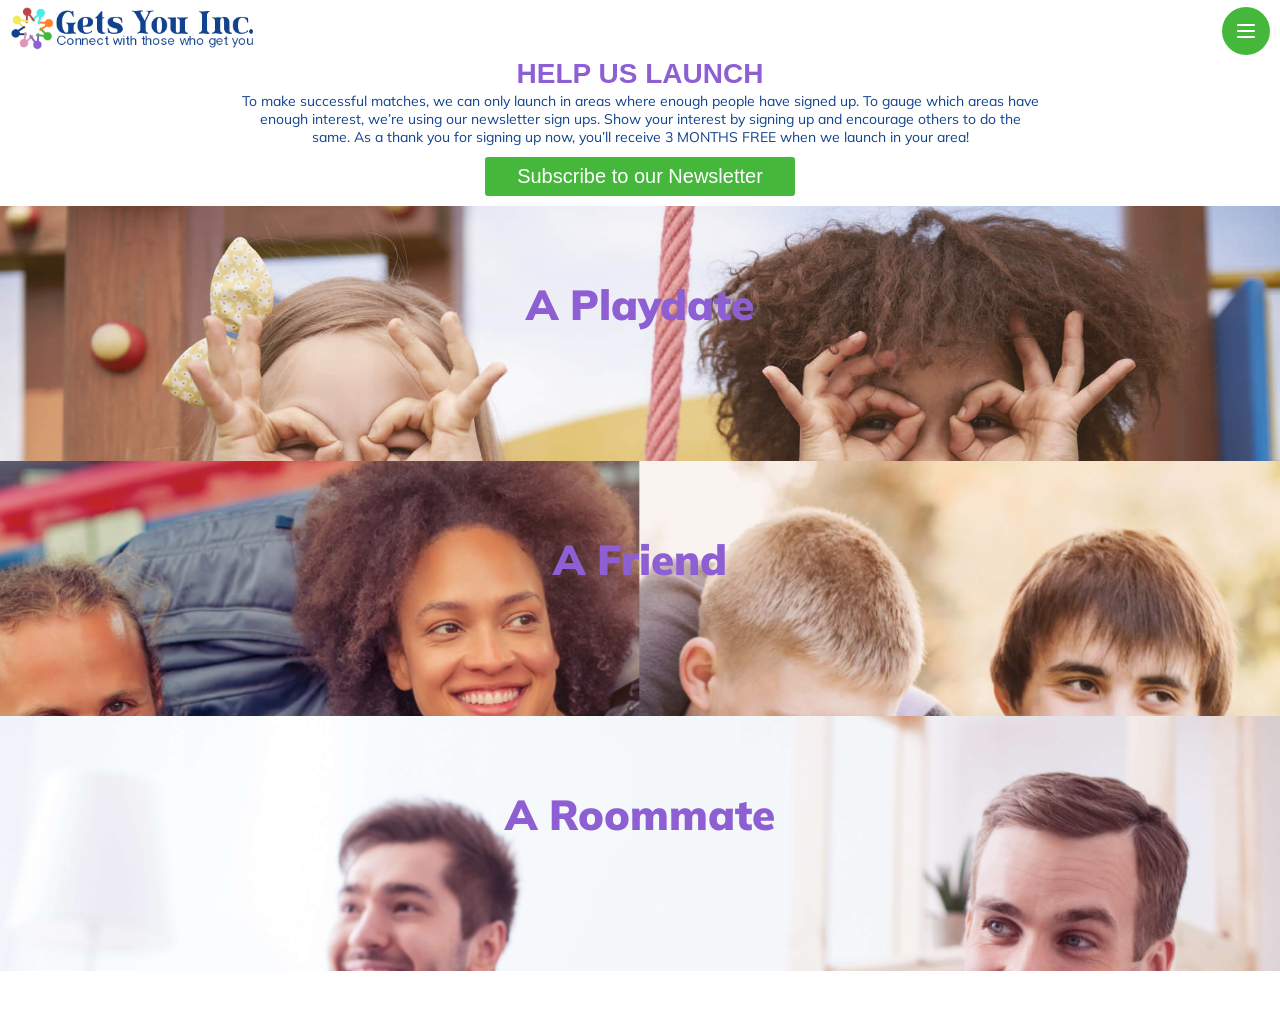
==== commit 175d1ad9: "corrected double quotes" ====
--- a/home.html
+++ b/home.html
@@ -21,42 +21,40 @@
 	<header>
 		<a href="#0" class="logo"><img src="img/logo.png" alt="Logo of 8 figures standing in a circle holding hands inward to form a star. Titled, 'Gets You Inc.' Tagline, 'Connecting you with someone that gets you.'" width="245"></a>
 	
-	    <div class=“head-title”>
+		<div class="head-title">	
 	               <h1>HELP US LAUNCH</h1>
 	           </div>
-	           <div class=“head-explain”>
+			   <div class="head-explain">	   
 	             <p>To make successful matches, we can only launch in areas where enough people have signed up. To gauge which areas have enough interest, we’re using our newsletter sign ups. Show your interest by signing up and encourage others to do the same. As a thank you for signing up now, you’ll receive 3 MONTHS FREE when we launch in your area! 
 	             </p>
 	           </div>
-	           <div class=“subscribe”>
-	               <button class=“button button-subscribe”><a href = “https://getsusubscribe.herokuapp.com“>Subscribe to our Newsletter</a></button>
+			   <div class="subscribe">	   
+				   <button class="button button-subscribe"><a href = "https://getsubscribe.herokuapp.com">Subscribe to our Newsletter</a></button>
 	           </div>
-        
-	          <button class=“nav-trigger”>Menu<span aria-hidden=“true” class=“icon”></span></button>
-        
+			  <button class="nav-trigger">Menu<span aria-hidden="true" class="icon"></span></button>
 	       </header>
 
-	       <nav class=“primary-nav”>
+		   <nav class="primary-nav">
 	           <ul>
-	               <li class=“label”>Navigation</li>
-	               <li><a href=“pages/about.html”>Our Story</a></li>
-	               <li><a href=“pages/team.html”>The Team</a></li>
-	               <li><a href=“pages/work.html”>Connections</a></li>
-	               <li><a href=“pages/contact.html”>Contact Us</a></li>
+				   <li class="label">Navigation</li>
+				   <li><a href="pages/about.html">Our Story</a></li>
+				   <li><a href="pages/team.html">The Team</a></li>
+				   <li><a href="pages/work.html">Connections</a></li>
+				   <li><a href="pages/contact.html">Contact Us</a></li>
 	           </ul>
 	       </nav> <!-- .primary-nav -->
     
-	       <div class=“projects-container”>
+		   <div class="projects-container">
 	           <ul>
-	               <li class=“single-project”>
-	                   <div class=“title”>
+				   <li class="single-project">	   	   
+					   <div class="title">	   
 	                       <h1>A Playdate</h1>
 	                   </div> <!-- .title -->
                 
-	                   <div class=“project-info”>
-	                       <button class=“scroll”>Scroll down</button>
+					   <div class="project-info">	   
+						   <button class="scroll">Scroll down</button>
                     
-	                       <div class=“content-wrapper”>
+						   <div class="content-wrapper">	   
 	                           <article>
 	                               <h2>A Playdate That Gets You</h2>
 	                               <p>
@@ -75,7 +73,7 @@
 	                                   Gets You Inc. is eager to assist you in finding an ideal playdate for your child.
 	                               </p>
 	                               <br/>
-	                               <a href=“home.html” class=“back”>BACK TO HOME</a>
+								   <a href="home.html" class="back">BACK TO HOME</a>
 	                           </article>        
 	                      </div> <!-- .content-wrapper -->
 	                   </div> <!-- .project-info -->
--- a/css/style.css
+++ b/css/style.css
@@ -34,6 +34,7 @@
   outline: none;
   cursor: pointer;
 }
+
 
 /* -------------------------------- 
 
@@ -197,6 +198,7 @@
   font-size: .7em;
   line-height: 1.3;
 }
+
 
 /*-----------------------------
 
